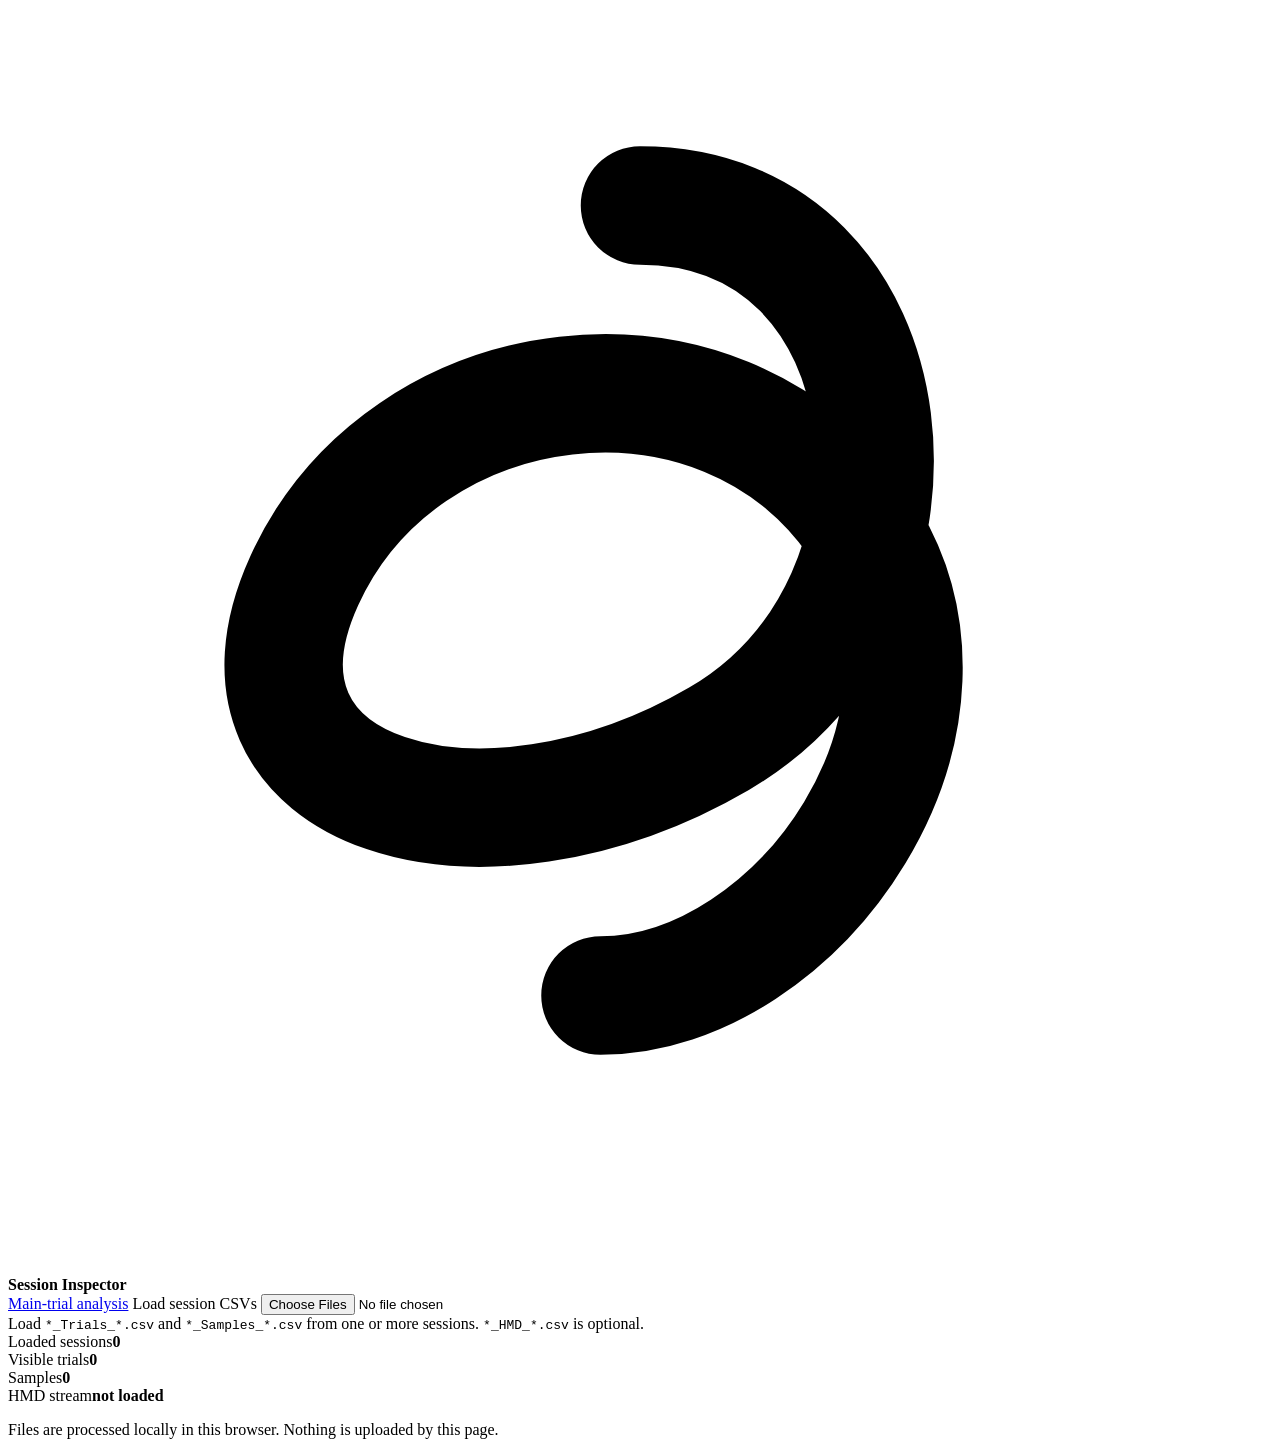
==== session.html @ 74dd104b "Add unified session inspector page" ====
<!doctype html>
<html lang="en">
<head>
<meta charset="utf-8">
<meta name="viewport" content="width=device-width,initial-scale=1">
<title>Zili Lab Session Inspector</title>
<meta name="description" content="Inspect recorded Cube, Trefoil3D, Sphere, Ellipse and Trefoil2D trials from the unified Zili Lab VR CSV export.">
<link rel="stylesheet" href="session.css?v=1">
</head>
<body>
<header class="topbar">
  <div class="brand">
    <svg class="mark" viewBox="0 0 32 32" aria-hidden="true"><path d="M16 5c7 0 8 10 2 13.5S5 20 7.5 14.5 18 8 21.5 13 20 25 15 25" fill="none" stroke="currentColor" stroke-width="3" stroke-linecap="round"/></svg>
    <div>
      <strong>Session Inspector</strong>
      <span id="scopeBadge" class="badge"></span>
    </div>
  </div>
  <div class="topActions">
    <a class="btn" href="index.html">Main-trial analysis</a>
    <label class="btn primary upload">Load session CSVs
      <input id="files" type="file" accept=".csv,text/csv" multiple>
    </label>
  </div>
</header>

<main>
  <div id="status" role="status" aria-live="polite">
    Load <code>*_Trials_*.csv</code> and <code>*_Samples_*.csv</code> from one or more sessions. <code>*_HMD_*.csv</code> is optional.
  </div>

  <section class="panel sourcePanel">
    <div class="sourceSummary">
      <div><span class="eyebrow">Loaded sessions</span><strong id="sessionCount">0</strong></div>
      <div><span class="eyebrow">Visible trials</span><strong id="trialCount">0</strong></div>
      <div><span class="eyebrow">Samples</span><strong id="sampleCount">0</strong></div>
      <div><span class="eyebrow">HMD stream</span><strong id="hmdState">not loaded</strong></div>
    </div>
    <p id="scopeNote" class="note"></p>
  </section>

  <section id="controls" class="panel controls" hidden>
    <label>Session
      <select id="sessionSelect"></select>
    </label>
    <label>Task
      <select id="taskSelect"></select>
    </label>
    <label>Condition
      <select id="conditionSelect"></select>
    </label>
    <label>Trial
      <select id="trialSelect"></select>
    </label>
  </section>

  <section id="viewer" class="viewer" hidden>
    <section class="panel plotPanel">
      <div class="plotHead">
        <div>
          <span class="eyebrow" id="trialKicker">Trial</span>
          <h1 id="trialTitle">—</h1>
          <p id="trialSubtitle" class="note"></p>
        </div>
        <div class="buttonGroups">
          <div class="seg" role="group" aria-label="Coordinate frame">
            <button type="button" data-frame="world" aria-pressed="true">World</button>
            <button type="button" data-frame="canonical" aria-pressed="false">Canonical</button>
          </div>
          <div class="seg" role="group" aria-label="Projection">
            <button type="button" data-view="xy">XY</button>
            <button type="button" data-view="xz">XZ</button>
            <button type="button" data-view="yz">YZ</button>
            <button type="button" data-view="3d" aria-pressed="true">3D</button>
          </div>
        </div>
      </div>

      <div class="canvasWrap">
        <canvas id="space" tabindex="0" aria-label="Trial trajectory view"></canvas>
        <ul id="legend" class="legend"></ul>
        <span id="frameNote" class="frameNote"></span>
      </div>

      <div class="playbar">
        <button id="playPause" class="btn" type="button">Play</button>
        <button id="restart" class="btn" type="button">Restart</button>
        <label>Elapsed
          <input id="time" type="range" min="0" max="30" step=".01" value="30">
        </label>
        <strong id="clock" class="mono">—</strong>
      </div>
    </section>

    <aside class="panel side">
      <section>
        <h2>Trial metadata</h2>
        <dl id="metadata" class="facts"></dl>
      </section>
      <section>
        <h2>Trace QC</h2>
        <dl id="metrics" class="facts"></dl>
      </section>
      <section class="toggles">
        <h2>Overlays</h2>
        <label><input id="showTarget" type="checkbox" checked> Sample-aligned target / reference</label>
        <label><input id="showHMD" type="checkbox"> HMD path</label>
      </section>
      <section id="warningBox" class="warning" hidden></section>
    </aside>
  </section>

  <section id="errorPanel" class="panel errorPanel" hidden>
    <div class="plotHead">
      <div>
        <span class="eyebrow">Trace QC</span>
        <h2>Target error over time</h2>
        <p class="note">Shown only when the experiment saved a per-sample target error for this task.</p>
      </div>
    </div>
    <canvas id="errorPlot"></canvas>
  </section>

  <section id="fullOnly" class="panel fullOnly" hidden>
    <h2>Main-trial analysis remains unchanged</h2>
    <p>The original Minyoung comparison tool is preserved separately. This page adds session-wide inspection without replacing its correspondence, Z-comparison, playback, cycle review, or pair-matrix analysis.</p>
    <a class="btn primary" href="index.html">Open main-trial analysis</a>
  </section>
</main>

<footer>
  <p>Files are processed locally in this browser. Nothing is uploaded by this page.</p>
  <p id="privacyNote"></p>
</footer>

<script type="module" src="session.mjs?v=1"></script>
</body>
</html>
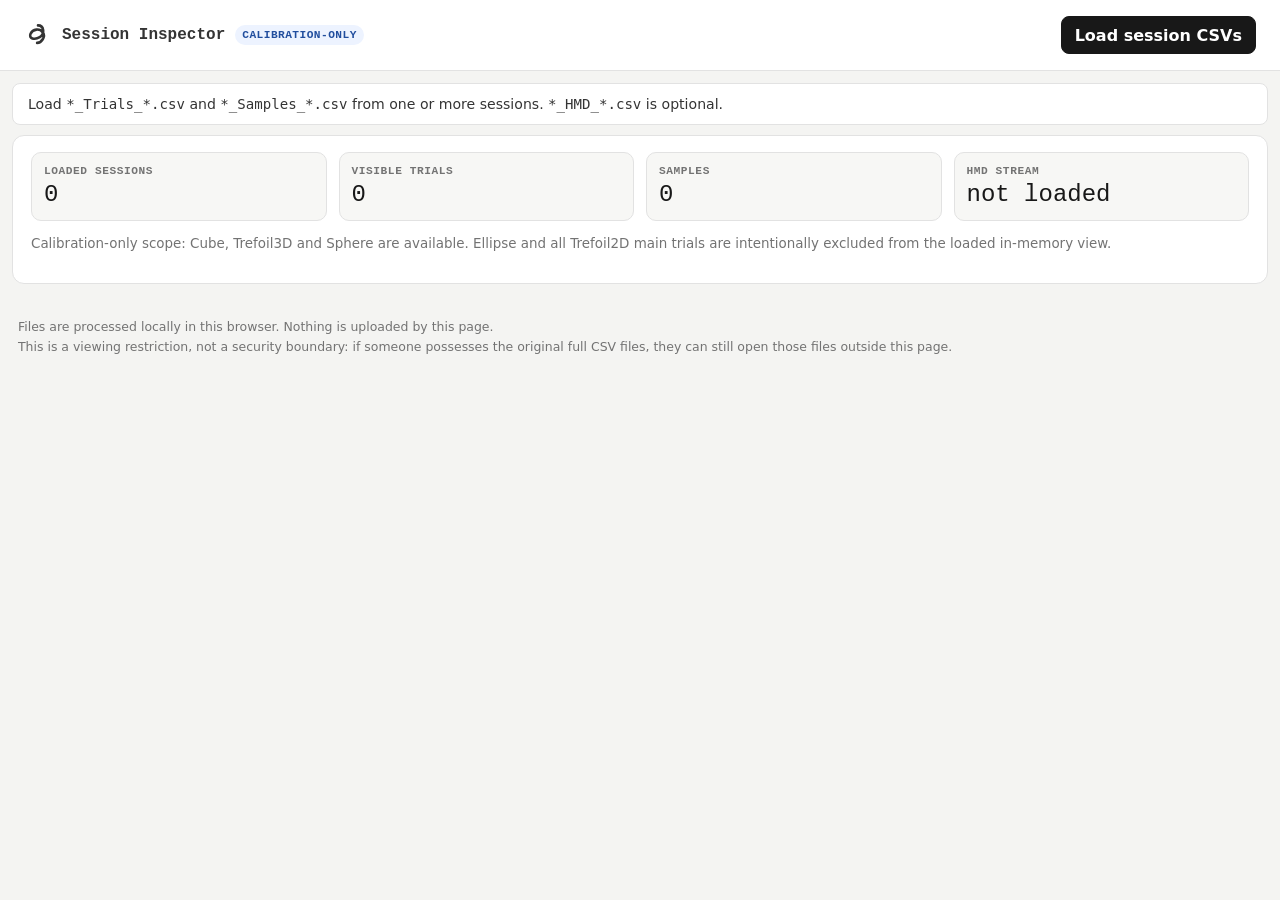
==== commit da2984ba: "Clarify ground truth overlay label" ====
--- a/session.html
+++ b/session.html
@@ -103,7 +103,7 @@
       </section>
       <section class="toggles">
         <h2>Overlays</h2>
-        <label><input id="showTarget" type="checkbox" checked> Sample-aligned target / reference</label>
+        <label><input id="showTarget" type="checkbox" checked> Ground truth / task reference</label>
         <label><input id="showHMD" type="checkbox"> HMD path</label>
       </section>
       <section id="warningBox" class="warning" hidden></section>
--- a/session.css
+++ b/session.css
@@ -0,0 +1,34 @@
+:root{
+  --ink:#181818;--text:#343434;--muted:#737373;--rule:#e2e2e2;--rule-strong:#c9c9c9;
+  --surface:#fff;--soft:#f7f7f5;--accent:#2563c9;--target:#8a8f98;--hmd:#7a4aa8;
+  --warn-bg:#fff7df;--warn:#755000;--r:12px;--ctl:8px;--mono:"SFMono-Regular",Consolas,"Liberation Mono",monospace;
+  --sans:Inter,ui-sans-serif,system-ui,-apple-system,BlinkMacSystemFont,"Segoe UI",sans-serif
+}
+*{box-sizing:border-box}html,body{margin:0;background:#f4f4f2;color:var(--text);font-family:var(--sans)}
+button,input,select{font:inherit}a{color:inherit;text-decoration:none}
+.topbar{display:flex;justify-content:space-between;gap:18px;align-items:center;padding:16px 24px;background:#fff;border-bottom:1px solid var(--rule);position:sticky;top:0;z-index:5}
+.brand{display:flex;align-items:center;gap:10px}.brand>div{display:flex;align-items:center;gap:10px}.mark{width:28px;height:28px}.brand strong{font-family:var(--mono);font-size:1rem}
+.badge{font:600 .7rem var(--mono);padding:4px 7px;border-radius:999px;background:#eee;color:#444;text-transform:uppercase;letter-spacing:.04em}
+.badge.calibration{background:#edf3ff;color:#214e9e}.badge.full{background:#f2ecfb;color:#5d3981}
+.topActions{display:flex;gap:8px;align-items:center}
+.btn{display:inline-flex;align-items:center;justify-content:center;min-height:38px;padding:8px 13px;border:1px solid var(--rule-strong);border-radius:var(--ctl);background:#fff;color:var(--ink);cursor:pointer;font-weight:550}
+.btn.primary{background:var(--ink);border-color:var(--ink);color:#fff}.upload{position:relative;overflow:hidden}.upload input{position:absolute;inset:0;opacity:0;cursor:pointer}
+main{max-width:1500px;margin:auto;padding:12px}.panel{background:var(--surface);border:1px solid var(--rule);border-radius:var(--r)}
+#status{margin-bottom:10px;padding:12px 15px;border-radius:var(--ctl);background:#fff;border:1px solid var(--rule);font-size:.88rem}
+#status.error{background:#fff0ed;border-color:#e9b2aa;color:#8c2e1a}
+.sourcePanel{padding:16px 18px;margin-bottom:10px}.sourceSummary{display:grid;grid-template-columns:repeat(4,minmax(0,1fr));gap:12px}
+.sourceSummary>div{padding:12px;border:1px solid var(--rule);border-radius:10px;background:var(--soft)}.sourceSummary strong{display:block;font:500 1.5rem var(--mono);margin-top:4px;color:var(--ink)}
+.eyebrow{display:block;text-transform:uppercase;letter-spacing:.05em;font:600 .7rem var(--mono);color:var(--muted)}.note{color:var(--muted);font-size:.84rem;line-height:1.45}
+.controls{display:grid;grid-template-columns:repeat(4,minmax(0,1fr));gap:10px;padding:14px;margin-bottom:10px}.controls label{font-size:.76rem;color:var(--muted)}select{display:block;width:100%;margin-top:5px;min-height:38px;border:1px solid var(--rule-strong);border-radius:var(--ctl);background:#fff;padding:6px 9px;color:var(--ink)}
+.viewer{display:grid;grid-template-columns:minmax(0,1fr) 350px;gap:10px}.plotPanel{overflow:hidden}.plotHead{display:flex;justify-content:space-between;gap:16px;padding:24px 24px 8px}.plotHead h1,.plotHead h2{margin:5px 0 0;color:var(--ink);font-size:1.4rem}.buttonGroups{display:flex;gap:8px;flex-wrap:wrap;align-items:flex-start}.seg{display:flex;gap:4px}.seg button{height:34px;padding:0 10px;border:1px solid var(--rule-strong);background:#fff;border-radius:var(--ctl);cursor:pointer;font-size:.8rem}.seg button[aria-pressed=true]{background:var(--ink);color:#fff;border-color:var(--ink)}
+.canvasWrap{height:570px;position:relative;border-top:1px solid var(--rule);border-bottom:1px solid var(--rule)}canvas{display:block;width:100%;height:100%}#space{touch-action:none}.legend{position:absolute;left:18px;top:14px;display:flex;gap:15px;flex-wrap:wrap;list-style:none;padding:6px 8px;margin:0;background:#ffffffde;border-radius:8px;font-size:.76rem;color:var(--muted)}.legend li{display:flex;align-items:center;gap:6px}.legend i{width:14px;height:3px;display:inline-block}.legend .trace{background:var(--accent)}.legend .target{background:var(--target)}.legend .hmd{background:var(--hmd)}
+.frameNote{position:absolute;right:16px;bottom:12px;background:#ffffffde;padding:4px 7px;border-radius:6px;font: .72rem var(--mono);color:var(--muted)}
+.playbar{display:grid;grid-template-columns:auto auto 1fr auto;gap:9px;align-items:center;padding:12px 16px}.playbar label{display:flex;gap:8px;align-items:center;font-size:.8rem}.playbar input{width:100%}.mono{font-family:var(--mono)}
+.side{overflow:hidden}.side section{padding:20px;border-bottom:1px solid var(--rule)}.side section:last-child{border-bottom:0}.side h2{margin:0 0 12px;font:600 .82rem var(--mono);text-transform:uppercase;letter-spacing:.04em;color:var(--ink)}
+.facts{display:grid;grid-template-columns:auto 1fr;gap:6px 12px;margin:0;font-size:.8rem}.facts dt{color:var(--muted)}.facts dd{margin:0;text-align:right;color:var(--ink);font-family:var(--mono);overflow-wrap:anywhere}
+.toggles label{display:flex;gap:8px;align-items:center;margin:8px 0;font-size:.84rem}.warning{background:var(--warn-bg);color:var(--warn);font-size:.82rem;line-height:1.45}
+.errorPanel{margin-top:10px;overflow:hidden}#errorPlot{height:260px;border-top:1px solid var(--rule)}.fullOnly{margin-top:10px;padding:22px}.fullOnly h2{margin:0 0 8px;color:var(--ink);font-size:1.05rem}.fullOnly p{max-width:850px;font-size:.88rem;line-height:1.5}.fullOnly .btn{margin-top:8px}
+footer{max-width:1500px;margin:auto;padding:8px 18px 28px;color:var(--muted);font-size:.78rem}footer p{margin:5px 0}
+[hidden]{display:none!important}
+@media(max-width:1000px){.viewer{grid-template-columns:1fr}.canvasWrap{height:470px}.sourceSummary{grid-template-columns:repeat(2,1fr)}}
+@media(max-width:700px){.topbar{align-items:flex-start;flex-direction:column}.topActions{width:100%;flex-wrap:wrap}.controls{grid-template-columns:1fr 1fr}.plotHead{flex-direction:column}.sourceSummary{grid-template-columns:1fr 1fr}.canvasWrap{height:390px}.playbar{grid-template-columns:auto auto 1fr}.playbar .mono{grid-column:1/-1}.brand>div{flex-wrap:wrap}}
